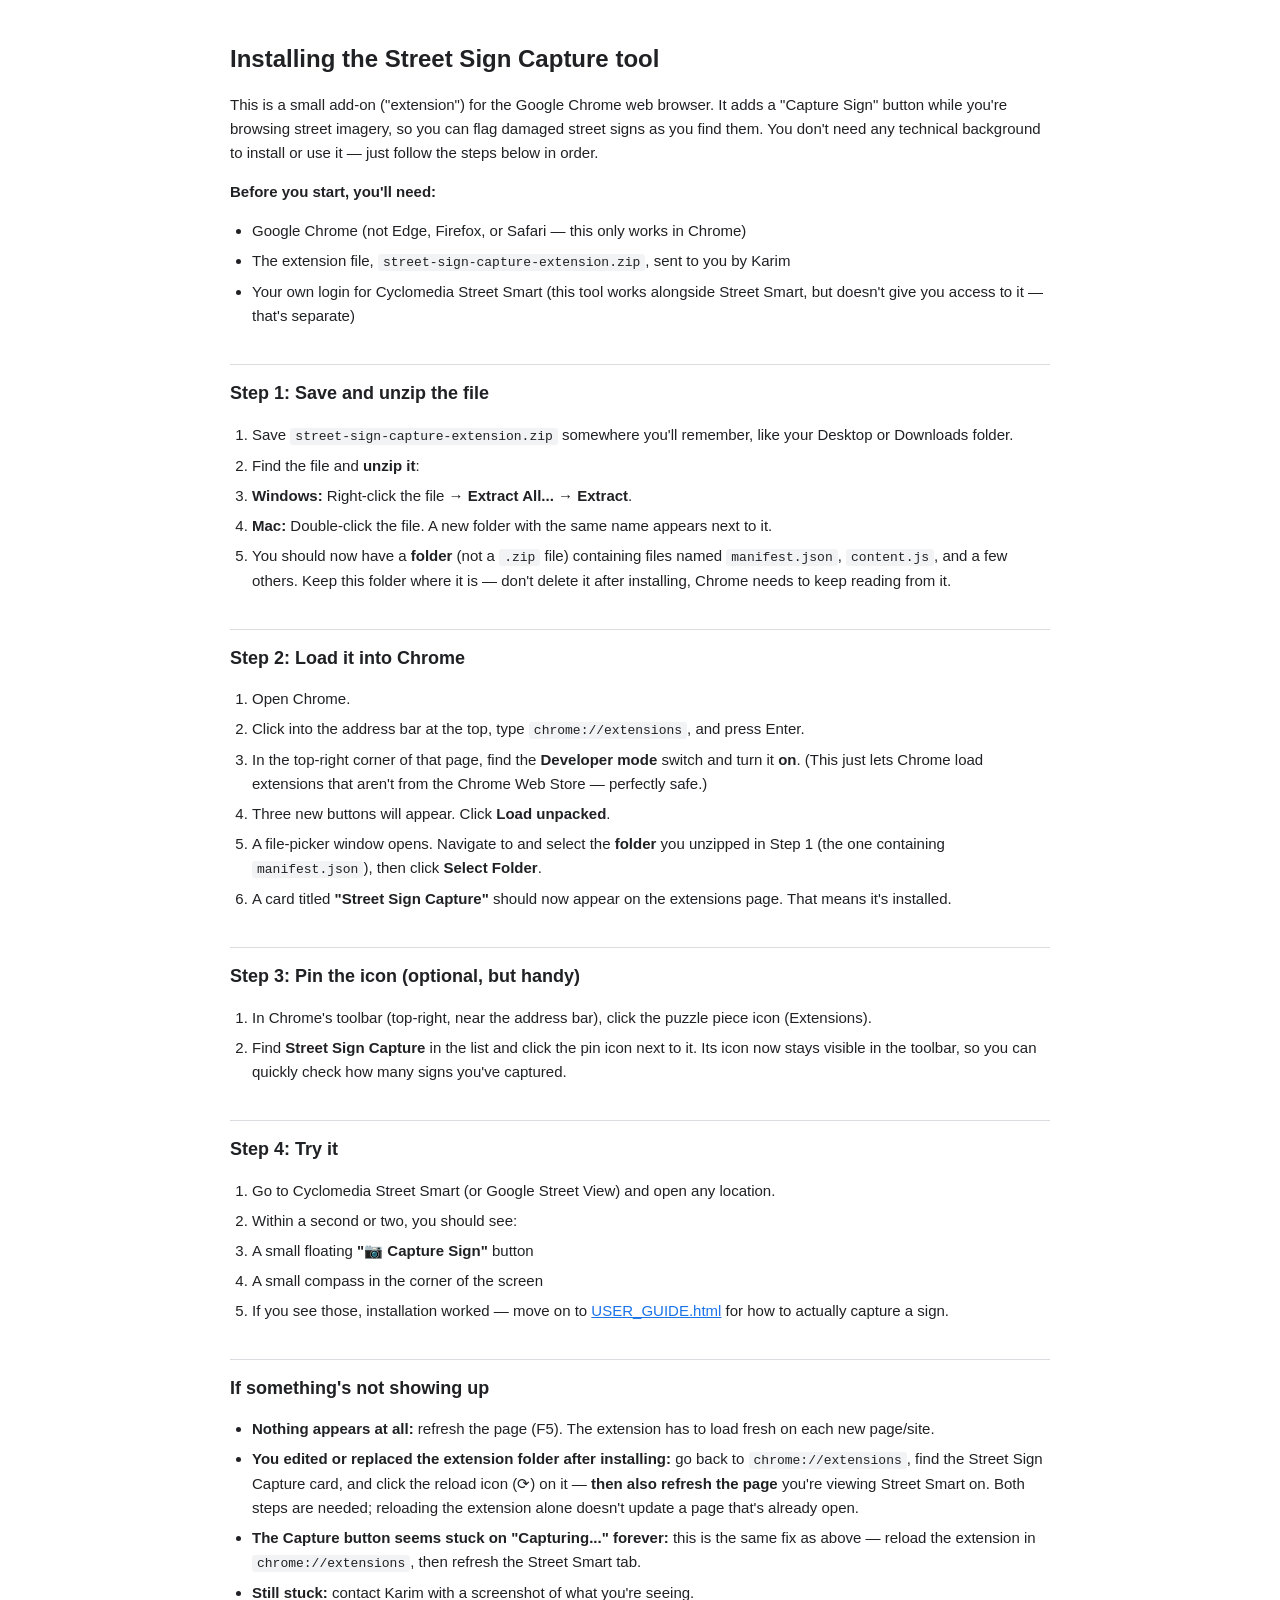
==== code/Karim/full-pipeline-package/extension/INSTALL_GUIDE.html @ 270d4cbe "Add full-pipeline-package: standalone downloadable pipeline package Everything needed to run the who" ====
<!doctype html>
<html>
  <head>
    <meta charset="utf-8" />
    <title>Street Sign Capture -- Install Guide</title>
    <style>
      body {
        font: 15px/1.6 Arial, sans-serif;
        max-width: 820px;
        margin: 40px auto;
        padding: 0 24px 80px;
        color: #202124;
      }
      h1 { font-size: 24px; margin-bottom: 4px; }
      h2 {
        font-size: 18px;
        margin-top: 36px;
        padding-top: 14px;
        border-top: 1px solid #dadce0;
      }
      h3 { font-size: 15px; }
      a { color: #1a73e8; }
      code {
        background: #f1f3f4;
        padding: 1px 5px;
        border-radius: 3px;
        font-size: 13px;
      }
      pre {
        background: #f1f3f4;
        padding: 10px 14px;
        border-radius: 6px;
        overflow-x: auto;
      }
      pre code { background: none; padding: 0; }
      ul, ol { padding-left: 22px; }
      li { margin-bottom: 6px; }
      hr { border: none; border-top: 1px solid #dadce0; margin: 24px 0; }
    </style>
  </head>
  <body>
<h1>Installing the Street Sign Capture tool</h1>
<p>This is a small add-on ("extension") for the Google Chrome web browser. It
adds a "Capture Sign" button while you're browsing street imagery, so you can
flag damaged street signs as you find them. You don't need any technical
background to install or use it — just follow the steps below in order.</p>
<p><strong>Before you start, you'll need:</strong></p>
<ul>
<li>Google Chrome (not Edge, Firefox, or Safari — this only works in Chrome)</li>
<li>The extension file, <code>street-sign-capture-extension.zip</code>, sent to you by Karim</li>
<li>Your own login for Cyclomedia Street Smart (this tool works alongside Street
  Smart, but doesn't give you access to it — that's separate)</li>
</ul>
<h2>Step 1: Save and unzip the file</h2>
<ol>
<li>Save <code>street-sign-capture-extension.zip</code> somewhere you'll remember, like
   your Desktop or Downloads folder.</li>
<li>Find the file and <strong>unzip it</strong>:</li>
<li><strong>Windows:</strong> Right-click the file → <strong>Extract All...</strong> → <strong>Extract</strong>.</li>
<li><strong>Mac:</strong> Double-click the file. A new folder with the same name appears
     next to it.</li>
<li>You should now have a <strong>folder</strong> (not a <code>.zip</code> file) containing files
   named <code>manifest.json</code>, <code>content.js</code>, and a few others. Keep this folder
   where it is — don't delete it after installing, Chrome needs to keep
   reading from it.</li>
</ol>
<h2>Step 2: Load it into Chrome</h2>
<ol>
<li>Open Chrome.</li>
<li>Click into the address bar at the top, type <code>chrome://extensions</code>, and
   press Enter.</li>
<li>In the top-right corner of that page, find the <strong>Developer mode</strong> switch
   and turn it <strong>on</strong>. (This just lets Chrome load extensions that aren't
   from the Chrome Web Store — perfectly safe.)</li>
<li>Three new buttons will appear. Click <strong>Load unpacked</strong>.</li>
<li>A file-picker window opens. Navigate to and select the <strong>folder</strong> you
   unzipped in Step 1 (the one containing <code>manifest.json</code>), then click
   <strong>Select Folder</strong>.</li>
<li>A card titled <strong>"Street Sign Capture"</strong> should now appear on the
   extensions page. That means it's installed.</li>
</ol>
<h2>Step 3: Pin the icon (optional, but handy)</h2>
<ol>
<li>In Chrome's toolbar (top-right, near the address bar), click the puzzle
   piece icon (Extensions).</li>
<li>Find <strong>Street Sign Capture</strong> in the list and click the pin icon next to
   it. Its icon now stays visible in the toolbar, so you can quickly check
   how many signs you've captured.</li>
</ol>
<h2>Step 4: Try it</h2>
<ol>
<li>Go to Cyclomedia Street Smart (or Google Street View) and open any
   location.</li>
<li>Within a second or two, you should see:</li>
<li>A small floating <strong>"📷 Capture Sign"</strong> button</li>
<li>A small compass in the corner of the screen</li>
<li>If you see those, installation worked — move on to <a href="USER_GUIDE.html">USER_GUIDE.html</a> for
   how to actually capture a sign.</li>
</ol>
<h2>If something's not showing up</h2>
<ul>
<li><strong>Nothing appears at all:</strong> refresh the page (F5). The extension has to
  load fresh on each new page/site.</li>
<li><strong>You edited or replaced the extension folder after installing:</strong> go back
  to <code>chrome://extensions</code>, find the Street Sign Capture card, and click the
  reload icon (⟳) on it — <strong>then also refresh the page</strong> you're viewing
  Street Smart on. Both steps are needed; reloading the extension alone
  doesn't update a page that's already open.</li>
<li><strong>The Capture button seems stuck on "Capturing..." forever:</strong> this is the
  same fix as above — reload the extension in <code>chrome://extensions</code>, then
  refresh the Street Smart tab.</li>
<li><strong>Still stuck:</strong> contact Karim with a screenshot of what you're seeing.</li>
</ul>
  </body>
</html>
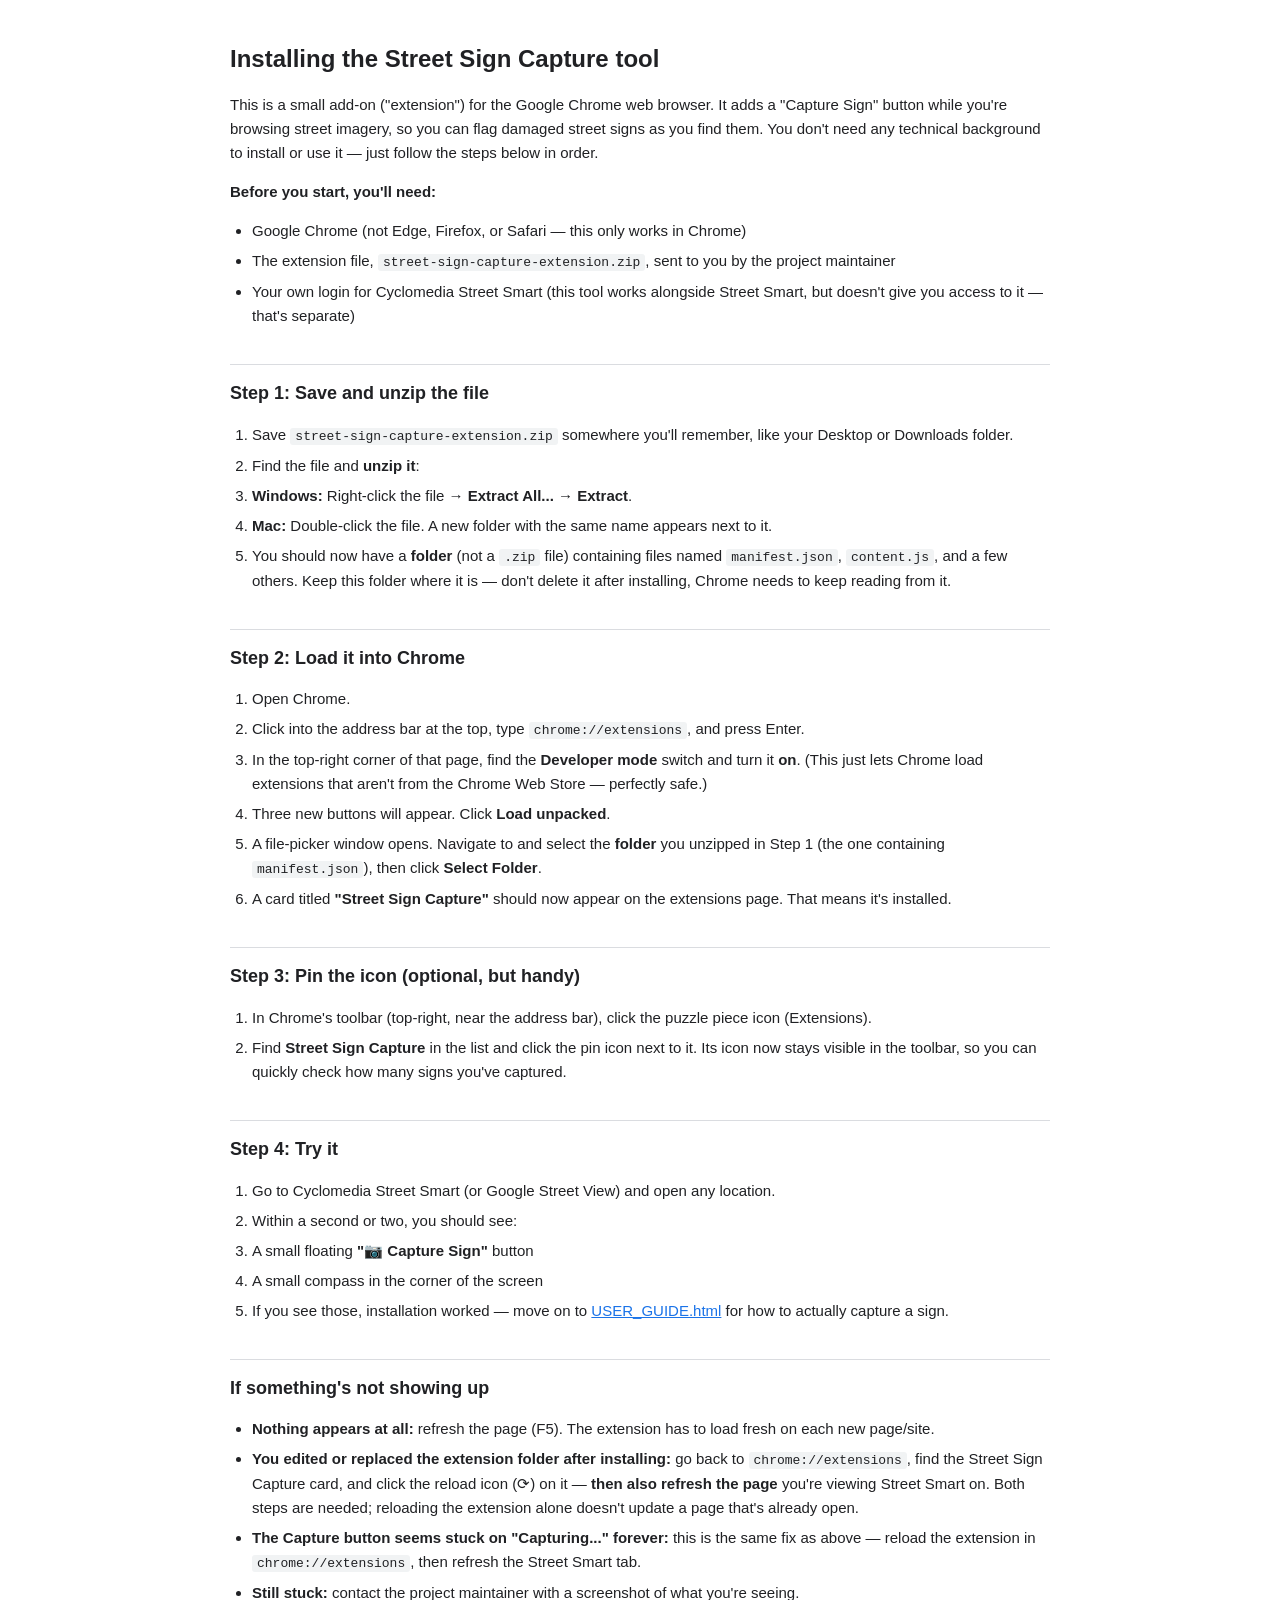
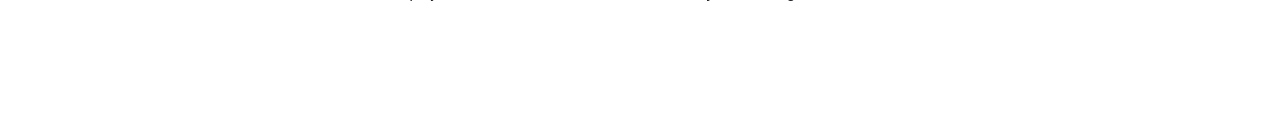
==== commit bf64529e: "Update full-pipeline-package: README.html + depersonalized guide contact info README.html ships alon" ====
--- a/code/Karim/full-pipeline-package/extension/INSTALL_GUIDE.html
+++ b/code/Karim/full-pipeline-package/extension/INSTALL_GUIDE.html
@@ -47,7 +47,7 @@
 <p><strong>Before you start, you'll need:</strong></p>
 <ul>
 <li>Google Chrome (not Edge, Firefox, or Safari — this only works in Chrome)</li>
-<li>The extension file, <code>street-sign-capture-extension.zip</code>, sent to you by Karim</li>
+<li>The extension file, <code>street-sign-capture-extension.zip</code>, sent to you by the project maintainer</li>
 <li>Your own login for Cyclomedia Street Smart (this tool works alongside Street
   Smart, but doesn't give you access to it — that's separate)</li>
 </ul>
@@ -109,7 +109,7 @@
 <li><strong>The Capture button seems stuck on "Capturing..." forever:</strong> this is the
   same fix as above — reload the extension in <code>chrome://extensions</code>, then
   refresh the Street Smart tab.</li>
-<li><strong>Still stuck:</strong> contact Karim with a screenshot of what you're seeing.</li>
+<li><strong>Still stuck:</strong> contact the project maintainer with a screenshot of what you're seeing.</li>
 </ul>
   </body>
 </html>
